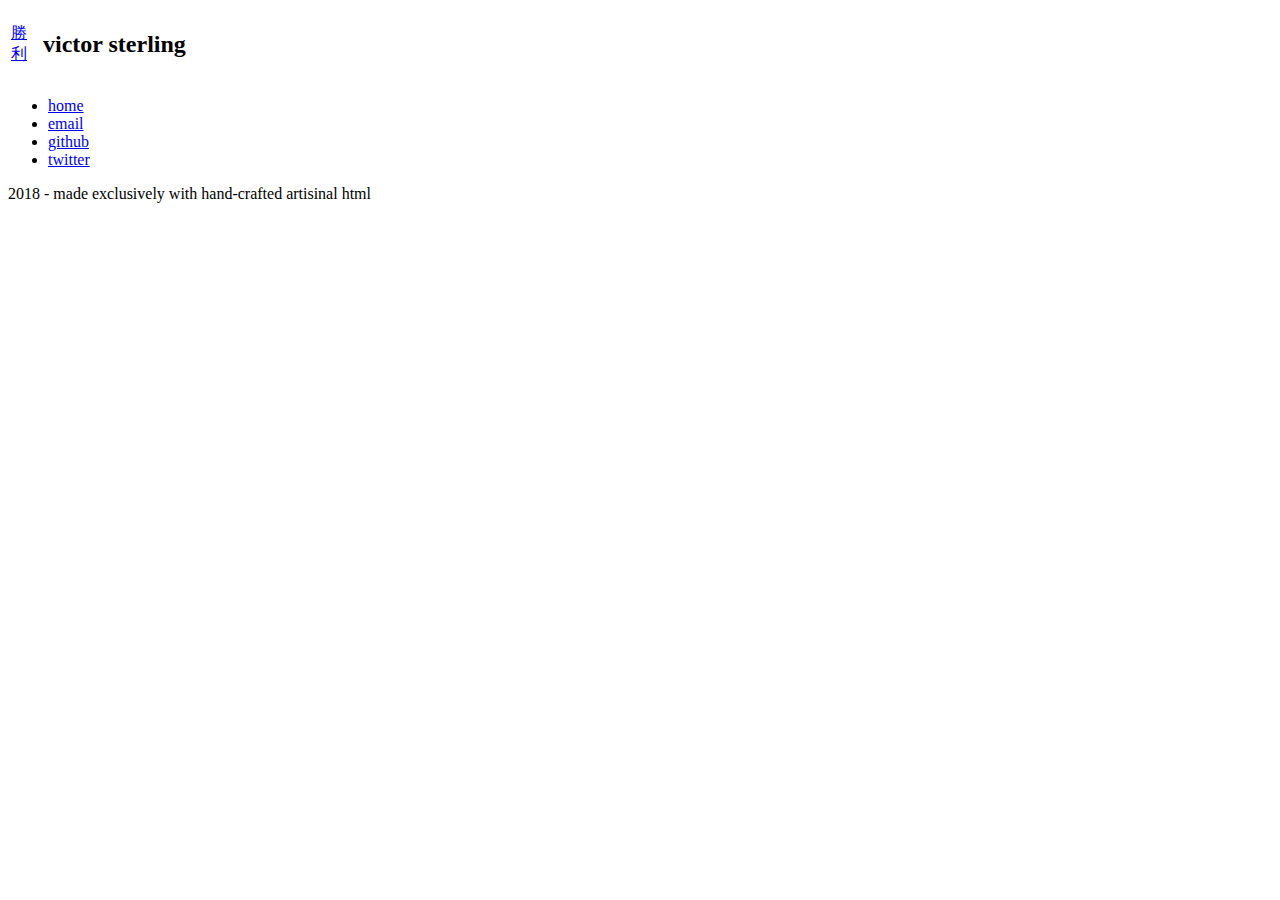
==== index.html @ 8d588d71 "add homepage" ====
<!DOCTYPE html>
<html>
    <head>
        <meta charset="utf-8">
        <meta name="description" content="victor sterling - home page">
        <title> victor sterling </title>
        <link rel="stylesheet" type="text/css" href="css/basic.css">
        <link rel="icon" type="image/png" sizes="32x32" href="https://victorsterling.com/img/favicon-32.png">
        <link rel="icon" type="image/png" sizes="16x16" href="https://victorsterling.com/img/favicon-16.png">
    </head>
    <body>
        <div class="text">
            <table cellspacing="0" cellpadding="3" border="0">
                <tbody>
                    <tr>
                        <td class="hang">
                            <a href="https://victorsterling.com/misc/katutosi.html">
                                <font class="big">勝<br>利</font>
                            </a>
                        </td>
                        <td class="space">&nbsp;</td>
                        <td valign="top">
                            <h2> victor sterling </h2>
                        </td>
                    </tr>
                </tbody>
            </table>
        </div>
        <footer>
            <ul>
                <li>
                    <a href="https://victorsterling.com/index.html"> home </a>
                </li>
                <li>
                    <a href="mailto:katutosi@airmail.cc"> email </a>
                </li>
                <li>
                    <a href="https://github.com/katutosi00"> github </a>
                </li>
                <li>
                    <a href="https://twitter.com/katutosi00"> twitter </a>
                </li>
            </ul>
            <p>
            2018 - made exclusively with hand-crafted artisinal html
            </p>
        </footer>
    </body>
</html>
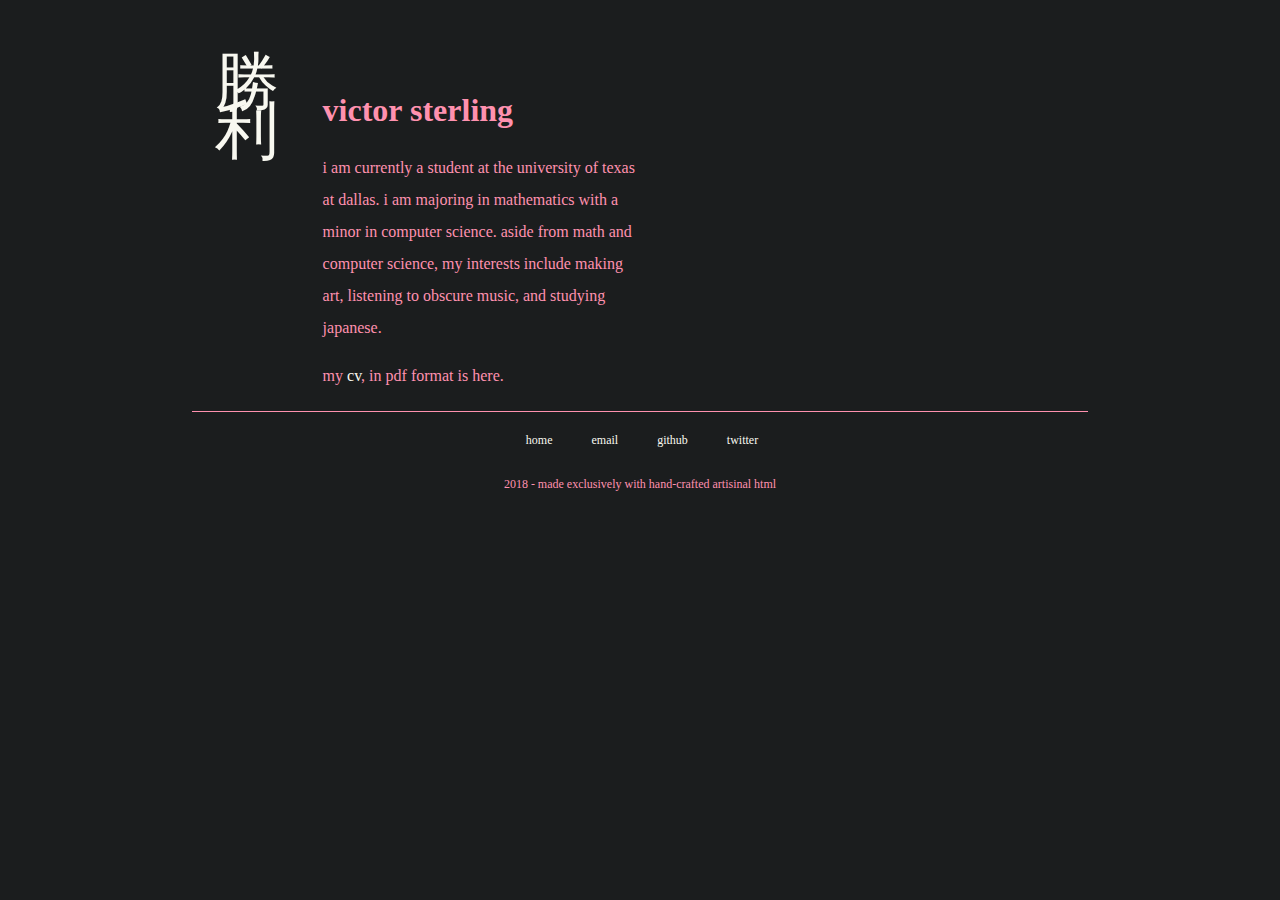
==== commit 8dc616b6: "basic homepage up" ====
--- a/index.html
+++ b/index.html
@@ -4,9 +4,9 @@
         <meta charset="utf-8">
         <meta name="description" content="victor sterling - home page">
         <title> victor sterling </title>
-        <link rel="stylesheet" type="text/css" href="css/basic.css">
-        <link rel="icon" type="image/png" sizes="32x32" href="https://victorsterling.com/img/favicon-32.png">
-        <link rel="icon" type="image/png" sizes="16x16" href="https://victorsterling.com/img/favicon-16.png">
+        <link rel="stylesheet" type="text/css" href="/css/basic.css">
+        <link rel="icon" type="image/png" sizes="32x32" href="/img/favicon-32.png">
+        <link rel="icon" type="image/png" sizes="16x16" href="/img/favicon-16.png">
     </head>
     <body>
         <div class="text">
@@ -14,13 +14,19 @@
                 <tbody>
                     <tr>
                         <td class="hang">
-                            <a href="https://victorsterling.com/misc/katutosi.html">
+                            <a href="/katutosi/">
                                 <font class="big">勝<br>利</font>
                             </a>
                         </td>
                         <td class="space">&nbsp;</td>
                         <td valign="top">
                             <h2> victor sterling </h2>
+                            <p>
+                            i am currently a student at the university of texas at dallas. i am majoring in mathematics with a minor in computer science. aside from math and computer science, my interests include making art, listening to obscure music, and studying japanese.
+                            </p>
+                            <p>
+                            my <a href="/res/cv.pdf">cv</a>, in pdf format is here.
+                            </p>
                         </td>
                     </tr>
                 </tbody>
@@ -29,7 +35,7 @@
         <footer>
             <ul>
                 <li>
-                    <a href="https://victorsterling.com/index.html"> home </a>
+                    <a href="/"> home </a>
                 </li>
                 <li>
                     <a href="mailto:katutosi@airmail.cc"> email </a>
--- a/css/basic.css
+++ b/css/basic.css
@@ -0,0 +1,13 @@
+body {margin: 5% 15%; background-color: #1B1D1E; line-height: 2em}
+footer {border-top: 1px solid #FF91AF; font-size: .75em;}
+p, ul {font-size: 1em; color: #FF91AF;}
+h2 {color: #FF91AF; font-size: 2em;}
+a {text-decoration: none; color: #F8F8F0;}
+a:hover {text-decoration: underline;}
+a:visited {text-decoration: none; color: #808080;}
+footer {text-align: center;}
+footer ul li {display: inline; margin-right: 3em;}
+.text {max-width: 50%; text-align: left;}
+.hang {width: 20%; text-align: right; vertical-align: top;}
+.space {width: 2em;}
+.big {font-size: 4em;}
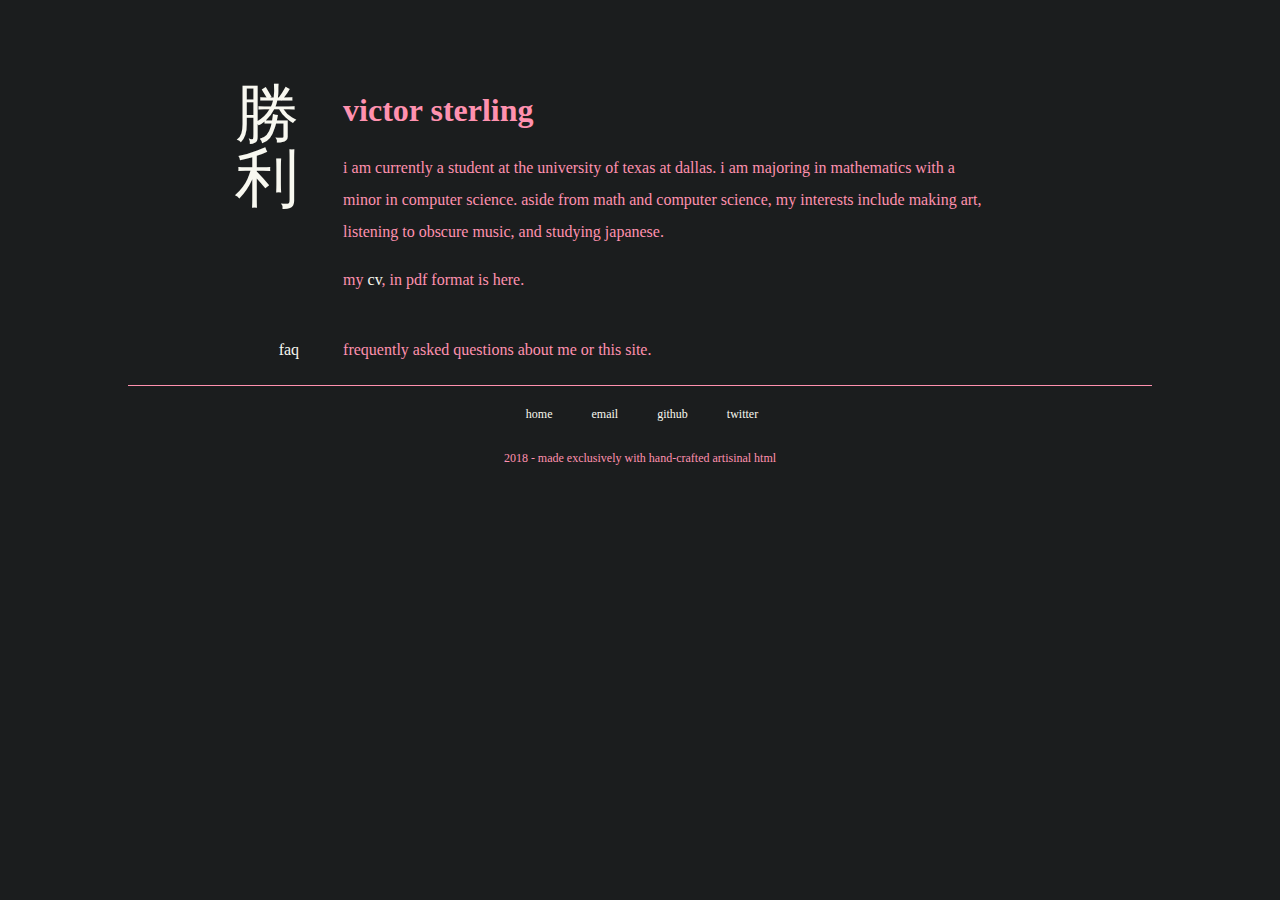
==== commit 436677e1: "fix some of my previous changes" ====
--- a/index.html
+++ b/index.html
@@ -14,9 +14,9 @@
                 <tbody>
                     <tr>
                         <td class="hang">
-                            <a href="/katutosi/">
+                            <p> <a href="/katutosi/">
                                 <font class="big">勝<br>利</font>
-                            </a>
+                            </a> </p>
                         </td>
                         <td class="space">&nbsp;</td>
                         <td valign="top">
@@ -26,6 +26,19 @@
                             </p>
                             <p>
                             my <a href="/res/cv.pdf">cv</a>, in pdf format is here.
+                            </p>
+                        </td>
+                    </tr>
+                    <tr valign="top">
+                        <td class="hang">
+                            <p> <a href="/faq/">
+                                faq
+                            </a> </p>
+                        </td>
+                        <td class="space">&nbsp;</td>
+                        <td valign="top">
+                            <p>
+                            frequently asked questions about me or this site.
                             </p>
                         </td>
                     </tr>
--- a/css/basic.css
+++ b/css/basic.css
@@ -1,4 +1,4 @@
-body {margin: 5% 15%; background-color: #1B1D1E; line-height: 2em}
+body {margin: 5% 10%; background-color: #1B1D1E; line-height: 2em}
 footer {border-top: 1px solid #FF91AF; font-size: .75em;}
 p, ul {font-size: 1em; color: #FF91AF;}
 h2 {color: #FF91AF; font-size: 2em;}
@@ -7,7 +7,7 @@
 a:visited {text-decoration: none; color: #808080;}
 footer {text-align: center;}
 footer ul li {display: inline; margin-right: 3em;}
-.text {max-width: 50%; text-align: left;}
+.text {max-width: 85%; text-align: left;}
 .hang {width: 20%; text-align: right; vertical-align: top;}
 .space {width: 2em;}
-.big {font-size: 4em;}
+.big {font-size: 4em; line-height: 1em;}
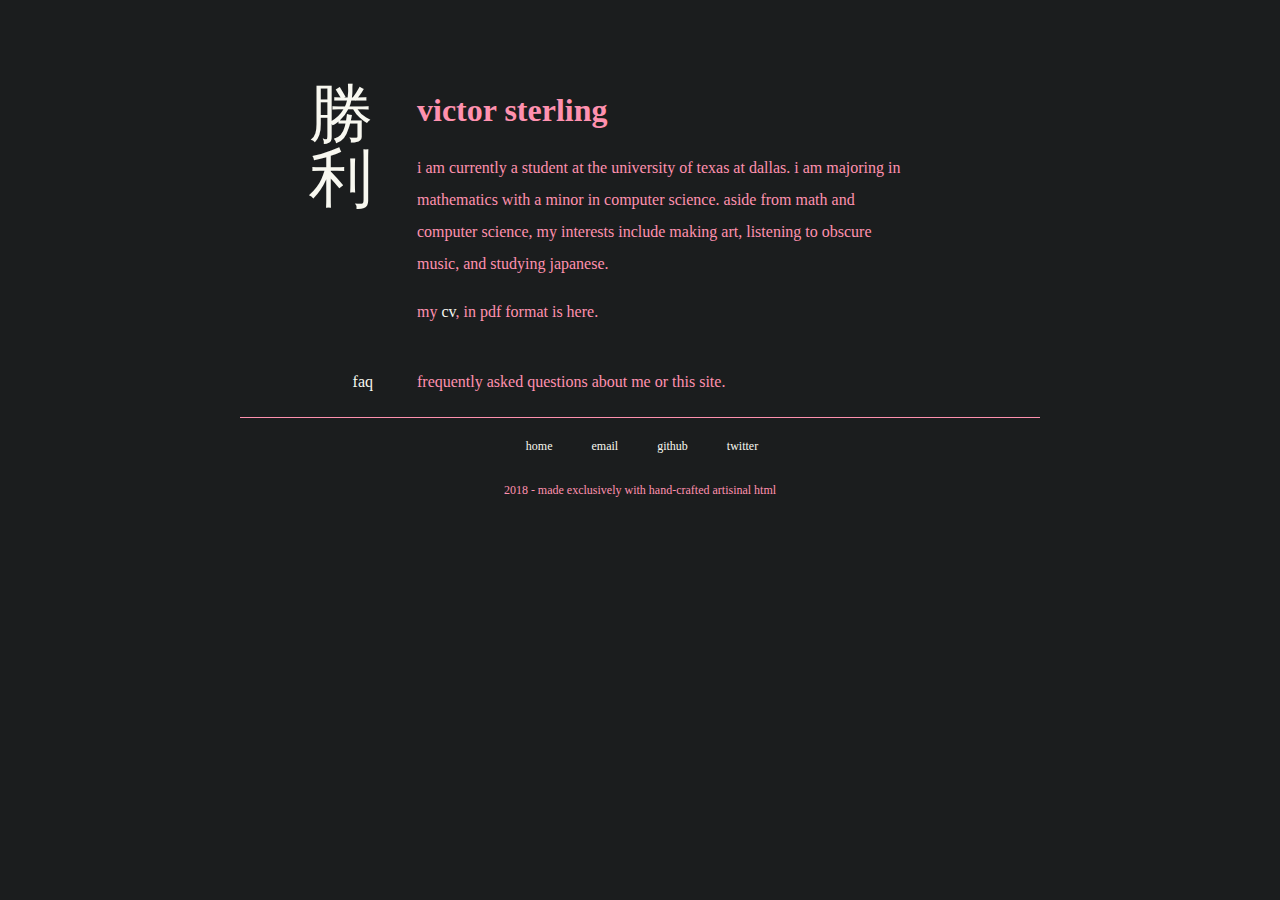
==== commit 5f645c3d: "change css" ====
--- a/index.html
+++ b/index.html
@@ -3,6 +3,7 @@
     <head>
         <meta charset="utf-8">
         <meta name="description" content="victor sterling - home page">
+        <meta name="viewport" content="width=device-width, initial-scale=1">
         <title> victor sterling </title>
         <link rel="stylesheet" type="text/css" href="/css/basic.css">
         <link rel="icon" type="image/png" sizes="32x32" href="/img/favicon-32.png">
--- a/css/basic.css
+++ b/css/basic.css
@@ -1,4 +1,5 @@
-body {margin: 5% 10%; background-color: #1B1D1E; line-height: 2em}
+body {margin: 4em auto; background-color: #1B1D1E; line-height: 2em;
+max-width: 800px}
 footer {border-top: 1px solid #FF91AF; font-size: .75em;}
 p, ul {font-size: 1em; color: #FF91AF;}
 h2 {color: #FF91AF; font-size: 2em;}
